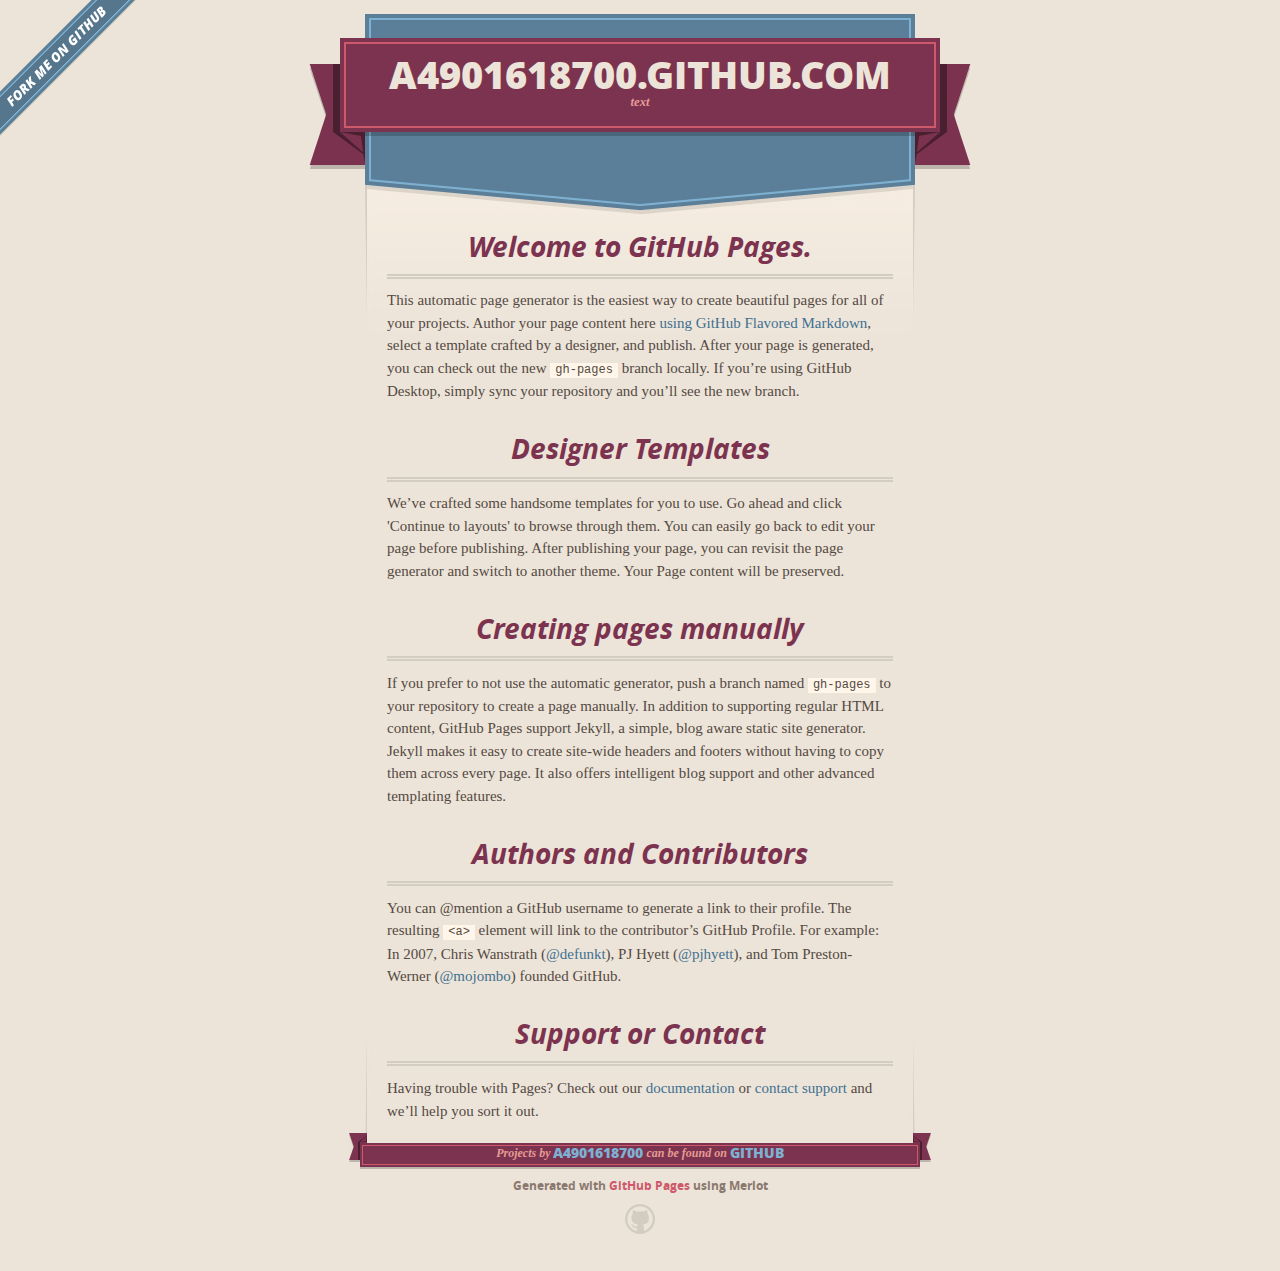
==== index.html @ 9aaaeb74 "Replace master branch with page content via GitHub" ====
<!DOCTYPE html>
<html>
  <head>
    <meta charset='utf-8'>
    <meta http-equiv="X-UA-Compatible" content="chrome=1">
    <meta name="viewport" content="width=640">

    <link rel="stylesheet" href="stylesheets/core.css" media="screen">
    <link rel="stylesheet" href="stylesheets/mobile.css" media="handheld, only screen and (max-device-width:640px)">
    <link rel="stylesheet" href="stylesheets/github-light.css">

    <script type="text/javascript" src="javascripts/modernizr.js"></script>
    <script type="text/javascript" src="https://ajax.googleapis.com/ajax/libs/jquery/1.7.1/jquery.min.js"></script>
    <script type="text/javascript" src="javascripts/headsmart.min.js"></script>
    <script type="text/javascript">
      $(document).ready(function () {
        $('#main_content').headsmart()
      })
    </script>
    <title>A4901618700.GitHub.com by a4901618700</title>
  </head>

  <body>
    <a id="forkme_banner" href="https://github.com/a4901618700">View on GitHub</a>
    <div class="shell">

      <header>
        <span class="ribbon-outer">
          <span class="ribbon-inner">
            <h1>A4901618700.GitHub.com</h1>
            <h2>text</h2>
          </span>
          <span class="left-tail"></span>
          <span class="right-tail"></span>
        </span>
      </header>

      <div id="no-downloads">
        <span class="inner">
        </span>
      </div>


      <span class="banner-fix"></span>


      <section id="main_content">
        <h3>
<a id="welcome-to-github-pages" class="anchor" href="#welcome-to-github-pages" aria-hidden="true"><span aria-hidden="true" class="octicon octicon-link"></span></a>Welcome to GitHub Pages.</h3>

<p>This automatic page generator is the easiest way to create beautiful pages for all of your projects. Author your page content here <a href="https://guides.github.com/features/mastering-markdown/">using GitHub Flavored Markdown</a>, select a template crafted by a designer, and publish. After your page is generated, you can check out the new <code>gh-pages</code> branch locally. If you’re using GitHub Desktop, simply sync your repository and you’ll see the new branch.</p>

<h3>
<a id="designer-templates" class="anchor" href="#designer-templates" aria-hidden="true"><span aria-hidden="true" class="octicon octicon-link"></span></a>Designer Templates</h3>

<p>We’ve crafted some handsome templates for you to use. Go ahead and click 'Continue to layouts' to browse through them. You can easily go back to edit your page before publishing. After publishing your page, you can revisit the page generator and switch to another theme. Your Page content will be preserved.</p>

<h3>
<a id="creating-pages-manually" class="anchor" href="#creating-pages-manually" aria-hidden="true"><span aria-hidden="true" class="octicon octicon-link"></span></a>Creating pages manually</h3>

<p>If you prefer to not use the automatic generator, push a branch named <code>gh-pages</code> to your repository to create a page manually. In addition to supporting regular HTML content, GitHub Pages support Jekyll, a simple, blog aware static site generator. Jekyll makes it easy to create site-wide headers and footers without having to copy them across every page. It also offers intelligent blog support and other advanced templating features.</p>

<h3>
<a id="authors-and-contributors" class="anchor" href="#authors-and-contributors" aria-hidden="true"><span aria-hidden="true" class="octicon octicon-link"></span></a>Authors and Contributors</h3>

<p>You can @mention a GitHub username to generate a link to their profile. The resulting <code>&lt;a&gt;</code> element will link to the contributor’s GitHub Profile. For example: In 2007, Chris Wanstrath (<a href="https://github.com/defunkt" class="user-mention">@defunkt</a>), PJ Hyett (<a href="https://github.com/pjhyett" class="user-mention">@pjhyett</a>), and Tom Preston-Werner (<a href="https://github.com/mojombo" class="user-mention">@mojombo</a>) founded GitHub.</p>

<h3>
<a id="support-or-contact" class="anchor" href="#support-or-contact" aria-hidden="true"><span aria-hidden="true" class="octicon octicon-link"></span></a>Support or Contact</h3>

<p>Having trouble with Pages? Check out our <a href="https://help.github.com/pages">documentation</a> or <a href="https://github.com/contact">contact support</a> and we’ll help you sort it out.</p>
      </section>

      <footer>
        <span class="ribbon-outer">
          <span class="ribbon-inner">
            <p>Projects by <a href="https://github.com/a4901618700">a4901618700</a> can be found on <a href="https://github.com/a4901618700">GitHub</a></p>
          </span>
          <span class="left-tail"></span>
          <span class="right-tail"></span>
        </span>
        <p>Generated with <a href="https://pages.github.com">GitHub Pages</a> using Merlot</p>
        <span class="octocat"></span>
      </footer>

    </div>

    
  </body>
</html>
---- stylesheets/core.css ----
@import url("screen.css");
@import url("non-screen.css") handheld;
@import url("non-screen.css") only screen and (max-device-width:640px);
---- stylesheets/mobile.css ----
/* Generated by Font Squirrel (http://www.fontsquirrel.com) on February 9, 2012 */


@font-face {
  font-family: 'Open Sans';
  src: url('../fonts/opensans-regular-webfont.eot');
  src: url('../fonts/opensans-regular-webfont.eot?#iefix') format('embedded-opentype'),
       url('../fonts/opensans-regular-webfont.woff') format('woff'),
       url('../fonts/opensans-regular-webfont.ttf') format('truetype'),
       url('../fonts/opensans-regular-webfont.svg#OpenSansRegular') format('svg');
  font-weight: normal;
  font-style: normal;
}

@font-face {
  font-family: 'Open Sans';
  src: url('../fonts/opensans-italic-webfont.eot');
  src: url('../fonts/opensans-italic-webfont.eot?#iefix') format('embedded-opentype'),
       url('../fonts/opensans-italic-webfont.woff') format('woff'),
       url('../fonts/opensans-italic-webfont.ttf') format('truetype'),
       url('../fonts/opensans-italic-webfont.svg#OpenSansItalic') format('svg');
  font-weight: normal;
  font-style: italic;
}

@font-face {
  font-family: 'Open Sans';
  src: url('../fonts/opensans-bold-webfont.eot');
  src: url('../fonts/opensans-bold-webfont.eot?#iefix') format('embedded-opentype'),
       url('../fonts/opensans-bold-webfont.woff') format('woff'),
       url('../fonts/opensans-bold-webfont.ttf') format('truetype'),
       url('../fonts/opensans-bold-webfont.svg#OpenSansBold') format('svg');
  font-weight: bold;
  font-style: normal;
}

@font-face {
  font-family: 'Open Sans';
  src: url('../fonts/opensans-bolditalic-webfont.eot');
  src: url('../fonts/opensans-bolditalic-webfont.eot?#iefix') format('embedded-opentype'),
       url('../fonts/opensans-bolditalic-webfont.woff') format('woff'),
       url('../fonts/opensans-bolditalic-webfont.ttf') format('truetype'),
       url('../fonts/opensans-bolditalic-webfont.svg#OpenSansBoldItalic') format('svg');
  font-weight: bold;
  font-style: italic;
}

@font-face {
  font-family: 'Open Sans';
  src: url('../fonts/opensans-extrabold-webfont.eot');
  src: url('../fonts/opensans-extrabold-webfont.eot?#iefix') format('embedded-opentype'),
       url('../fonts/opensans-extrabold-webfont.woff') format('woff'),
       url('../fonts/opensans-extrabold-webfont.ttf') format('truetype'),
       url('../fonts/opensans-extrabold-webfont.svg#OpenSansExtrabold') format('svg');
  font-weight: bolder;
  font-style: normal;
}


/* http://meyerweb.com/eric/tools/css/reset/ 
   v2.0 | 20110126
   License: none (public domain)
*/

html, body, div, span, applet, object, iframe,
h1, h2, h3, h4, h5, h6, p, blockquote, pre,
a, abbr, acronym, address, big, cite, code,
del, dfn, em, img, ins, kbd, q, s, samp,
small, strike, strong, sub, sup, tt, var,
b, u, i, center,
dl, dt, dd, ol, ul, li,
fieldset, form, label, legend,
table, caption, tbody, tfoot, thead, tr, th, td,
article, aside, canvas, details, embed, 
figure, figcaption, footer, header, hgroup, 
menu, nav, output, ruby, section, summary,
time, mark, audio, video {
  margin: 0;
  padding: 0;
  border: 0;
  font-size: 100%;
  font: inherit;
  vertical-align: baseline;
}
/* HTML5 display-role reset for older browsers */
article, aside, details, figcaption, figure, 
footer, header, hgroup, menu, nav, section {
  display: block;
}
body {
  line-height: 1;
}
ol, ul {
  list-style: none;
}
blockquote, q {
  quotes: none;
}
blockquote:before, blockquote:after,
q:before, q:after {
  content: '';
  content: none;
}
table {
  border-collapse: collapse;
  border-spacing: 0;
}

header, footer, section {
  display: block;
  position: relative;
}

/* STYLES */

div.shell {
  display: block;
  width: 640px;
  margin: 0 auto;
}

a#forkme_banner {
  display: none;
}

/* header */

header {
  position: relative;
  z-index: 2;
  margin: 0;
  max-width: 640px;
  top: 51px;
}

header span.ribbon-inner {
  position: relative;
  display: block;
  background-color: #cd596b;
  border: 8px solid #7c334f;
  padding: 6px;
  z-index: 1;
}

header span.left-tail, header span.right-tail {
  position: relative;
  display: block;
  width: 19px;
  height: 10px;
  background: transparent url(../images/ribbon-tail-sprite-2x.png) 0 0 no-repeat;
  position: absolute;
  bottom: -10px;
  z-index: 0;
}

header span.left-tail {
  background-position: 0 0;
  left: 0;
}

header span.right-tail {
  background-position: -19px 0;
  right: 0;
}

header h1 {
  background-color: #7c334f;
  font-size: 2em;
  font-weight: bolder;
  font-style: normal;
  text-transform: uppercase;
  color: #ece4d8;
  text-align: center;
  line-height:1;  
  padding: 14px 20px 0;
}

header h2 {
  background-color: #7c334f;
  font: bold italic .85em/1.5 Georgia, Times, “Times New Roman”, serif;
  color: #e69b95;
  padding-bottom: 14px;
  margin-top: -3px;
  text-align: center;
}

section#downloads {
  position: relative;
  display: block;
  height: 171px;
  width: 602px;
  padding-bottom: 150px;
  margin: 51px auto -250px;
  z-index: 1;
  background: transparent url(../images/shield.png) center 0 no-repeat;
}

section#downloads a {
  display: none;
}

span.banner-fix {
  background: transparent url(../images/shield-fallback.png) center top no-repeat;
  display: block;
  height: 31px;
  position: absolute;
  width: 640px;
  top: 20px;

}

section#main_content {
  z-index: 2;
  padding: 20px 40px 0;
  min-height:185px;
}

/* footer */

footer {
  background: none;
  padding-top: 104px;
  margin: -94px auto 40px;
  max-width:640px;
  text-align: center;
}

footer span.ribbon-outer {
  display: block;
  position: relative;
  border-bottom: 2px solid #bdb6ad;
}

footer span.ribbon-inner {
  position: relative;
  display: block;
  background-color: #cd596b;
  border: 8px solid #7c334f;
  padding: 6px;
  z-index: 1;
}

footer p {
  font-family: 'Open Sans', sans-serif;
  font-weight: bold;
  font-size: .6em;
  color: #8b786f;
}

footer a {
  color: #cd596b;
}

footer span.ribbon-inner p {
  background-color: #7c334f;
  margin: 0;
  color: #e69b95;
  font: bold italic 22px/1 Georgia, Times, “Times New Roman”, serif;
  height: auto;
  line-height: 1.1;
  padding: 20px 0px 10px;
}

footer span.ribbon-inner a {
  display: block;
  position: relative;
  bottom: 0;
  color: #7eb0d2;
  font-family: 'Open Sans', sans-serif;
  text-transform: uppercase;
  font-style: normal;
  font-weight: bolder;
  font-size: 38px;
  padding-bottom: 10px;
}

footer span.ribbon-inner a:hover {
  color: #7eb0d2;
}

footer span.left-tail, footer span.right-tail {
  position: relative;
  display: block;
  width: 23px;
  height: 126px;
  background: transparent url(../images/small-ribbon-tail-sprite-2x.png) 0 0 no-repeat;
  position: absolute;
  top: -126px;
  z-index: 0;
}

footer span.left-tail {
  background-position: 0 0;
  left: 0;
}

footer span.right-tail {
  background-position: -23px 0;
  right: 0;
}

footer span.octocat {
  background: transparent url(../images/octocat-2x.png) 0 0 no-repeat;
  display: block;
  width: 60px;
  height: 60px;
  margin: 20px auto 0;}

/* content */

body {
  background: #ece4d8;
  font: normal normal 30px/1.5 Georgia, Palatino,” Palatino Linotype”, Times, “Times New Roman”, serif;
  color: #544943;
  -webkit-font-smoothing: antialiased;
}

a, a:hover {
  color: #417090;
}

a {
  text-decoration: none;
}

a:hover {
  text-decoration: underline;
}

h1,h2,h3,h4,h5,h6 {
  font-family: 'Open Sans', sans-serif;
  font-weight: bold;
}

p {
  margin: .7em 0 0;
}

strong {
  font-weight: bold;
}

em {
  font-style: italic;
}

ol {
  margin: .7em 0;
  list-style-type: decimal;
  padding-left: 1.35em;
}

ul {
  margin: .7em 0;
  padding-left: 1.35em;
}

ul li {
  padding-left: 20px;
  background: transparent url(../images/chevron-2x.png) left 15px no-repeat;
}

blockquote {
  font-family: 'Open Sans', sans-serif;
  margin: 20px 0;
  color: #8b786f;
  padding-left: 1.35em;
  background: transparent url('../images/blockquote-gfx-2x.png') 0 8px no-repeat;
}

img {
  -webkit-box-shadow: 0px 4px 0px #bdb6ad;
  -moz-box-shadow: 0px 4px 0px #bdb6ad;
  box-shadow: 0px 4px 0px #bdb6ad;
  border: 4px solid #fff6e9;
  max-width: 556px;
}

hr {
  border: none;
  outline: none;
  height: 42px;
  background: transparent url('../images/hr-2x.jpg') center center repeat-x;
  margin: 0 0 20px;
}

code {
  background: #fff6e9;
  font: normal normal .9em/1.7 "Lucida Sans Typewriter", "Lucida Console", Monaco, "Bitstream Vera Sans Mono", monospace;
  padding: 0 5px 1px;
}

pre {
  margin: 10px 0 20px;
  padding: .7em;
  background: #fff6e9;
  border-bottom: 4px solid #bdb6ad;
  font: normal normal .9em/1.7 "Lucida Sans Typewriter", "Lucida Console", Monaco, "Bitstream Vera Sans Mono", monospace;
  overflow: auto;
}

table {
  background: #fff6e9;
  display: table;
  width: 100%;
  border-collapse: separate;
  border-bottom: 4px solid #bdb6ad;
  margin: 10px 0;
}

tr {
  display: table-row;
}

th {
  display: table-cell;
  padding: 2px 10px;
  border: solid #ece4d8;
  border-width: 0 4px 4px 0;
  color: #cd596b;
  font-family: 'Open Sans', sans-serif;
  font-weight: bold;
  font-size: .85em;
}

td {
  display: table-cell;
  padding: 0 .7em;
  border: solid #ece4d8;
  border-width: 0 4px 4px 0;
}

td:last-child, th:last-child {
  border-right: none;
}

tr:last-child td {
  border-bottom: none;
}

dl {
  margin: .7em 0 20px;
}

dt {
  font-family: 'Open Sans', sans-serif;
  font-weight: bold;
}

dd {
  padding-left: 1.35em;
}

dd p:first-child {
  margin-top: 0;
}

/* Content based headers */

#main_content > .header-level-1:first-child,
#main_content > .header-level-2:first-child,
#main_content > .header-level-3:first-child,
#main_content > .header-level-4:first-child,
#main_content > .header-level-5:first-child,
#main_content > .header-level-6:first-child {
  margin-top: 0;
}

.header-level-1 {
  font-size: 1.85em;
  border-bottom: .2em double #d3ccc1;
  color: #7c334f;
  text-align: center;
  font-style: italic;
  margin: 1.1em 0 .38em;
  line-height: 1.2;
  padding-bottom: 10px
}

.header-level-2 {
  font-size: 1.58em;
  color: #7c334f;
  margin: .95em 0 .5em;
  border-bottom: .1em solid #D3CCC1;
  line-height: 1.2;
  padding-bottom: 10px
}

.header-level-3 {
  margin: 20px 0 10px;
  font-size: 1.45em;
}

.header-level-4 {
  margin: .6em 0;
  font-size: 1.2em;
  color: #cd596b;
}

.header-level-5 {
  margin: .7em 0;
  font-size: 1em;
  color: #8b786f;
}

.header-level-6 {
  margin: .8em 0;
  font-size: .85em;
  font-style: italic;
}
---- stylesheets/github-light.css ----
/*
The MIT License (MIT)

Copyright (c) 2016 GitHub, Inc.

Permission is hereby granted, free of charge, to any person obtaining a copy
of this software and associated documentation files (the "Software"), to deal
in the Software without restriction, including without limitation the rights
to use, copy, modify, merge, publish, distribute, sublicense, and/or sell
copies of the Software, and to permit persons to whom the Software is
furnished to do so, subject to the following conditions:

The above copyright notice and this permission notice shall be included in all
copies or substantial portions of the Software.

THE SOFTWARE IS PROVIDED "AS IS", WITHOUT WARRANTY OF ANY KIND, EXPRESS OR
IMPLIED, INCLUDING BUT NOT LIMITED TO THE WARRANTIES OF MERCHANTABILITY,
FITNESS FOR A PARTICULAR PURPOSE AND NONINFRINGEMENT. IN NO EVENT SHALL THE
AUTHORS OR COPYRIGHT HOLDERS BE LIABLE FOR ANY CLAIM, DAMAGES OR OTHER
LIABILITY, WHETHER IN AN ACTION OF CONTRACT, TORT OR OTHERWISE, ARISING FROM,
OUT OF OR IN CONNECTION WITH THE SOFTWARE OR THE USE OR OTHER DEALINGS IN THE
SOFTWARE.

*/

.pl-c /* comment */ {
  color: #969896;
}

.pl-c1 /* constant, variable.other.constant, support, meta.property-name, support.constant, support.variable, meta.module-reference, markup.raw, meta.diff.header */,
.pl-s .pl-v /* string variable */ {
  color: #0086b3;
}

.pl-e /* entity */,
.pl-en /* entity.name */ {
  color: #795da3;
}

.pl-smi /* variable.parameter.function, storage.modifier.package, storage.modifier.import, storage.type.java, variable.other */,
.pl-s .pl-s1 /* string source */ {
  color: #333;
}

.pl-ent /* entity.name.tag */ {
  color: #63a35c;
}

.pl-k /* keyword, storage, storage.type */ {
  color: #a71d5d;
}

.pl-s /* string */,
.pl-pds /* punctuation.definition.string, string.regexp.character-class */,
.pl-s .pl-pse .pl-s1 /* string punctuation.section.embedded source */,
.pl-sr /* string.regexp */,
.pl-sr .pl-cce /* string.regexp constant.character.escape */,
.pl-sr .pl-sre /* string.regexp source.ruby.embedded */,
.pl-sr .pl-sra /* string.regexp string.regexp.arbitrary-repitition */ {
  color: #183691;
}

.pl-v /* variable */ {
  color: #ed6a43;
}

.pl-id /* invalid.deprecated */ {
  color: #b52a1d;
}

.pl-ii /* invalid.illegal */ {
  color: #f8f8f8;
  background-color: #b52a1d;
}

.pl-sr .pl-cce /* string.regexp constant.character.escape */ {
  font-weight: bold;
  color: #63a35c;
}

.pl-ml /* markup.list */ {
  color: #693a17;
}

.pl-mh /* markup.heading */,
.pl-mh .pl-en /* markup.heading entity.name */,
.pl-ms /* meta.separator */ {
  font-weight: bold;
  color: #1d3e81;
}

.pl-mq /* markup.quote */ {
  color: #008080;
}

.pl-mi /* markup.italic */ {
  font-style: italic;
  color: #333;
}

.pl-mb /* markup.bold */ {
  font-weight: bold;
  color: #333;
}

.pl-md /* markup.deleted, meta.diff.header.from-file */ {
  color: #bd2c00;
  background-color: #ffecec;
}

.pl-mi1 /* markup.inserted, meta.diff.header.to-file */ {
  color: #55a532;
  background-color: #eaffea;
}

.pl-mdr /* meta.diff.range */ {
  font-weight: bold;
  color: #795da3;
}

.pl-mo /* meta.output */ {
  color: #1d3e81;
}
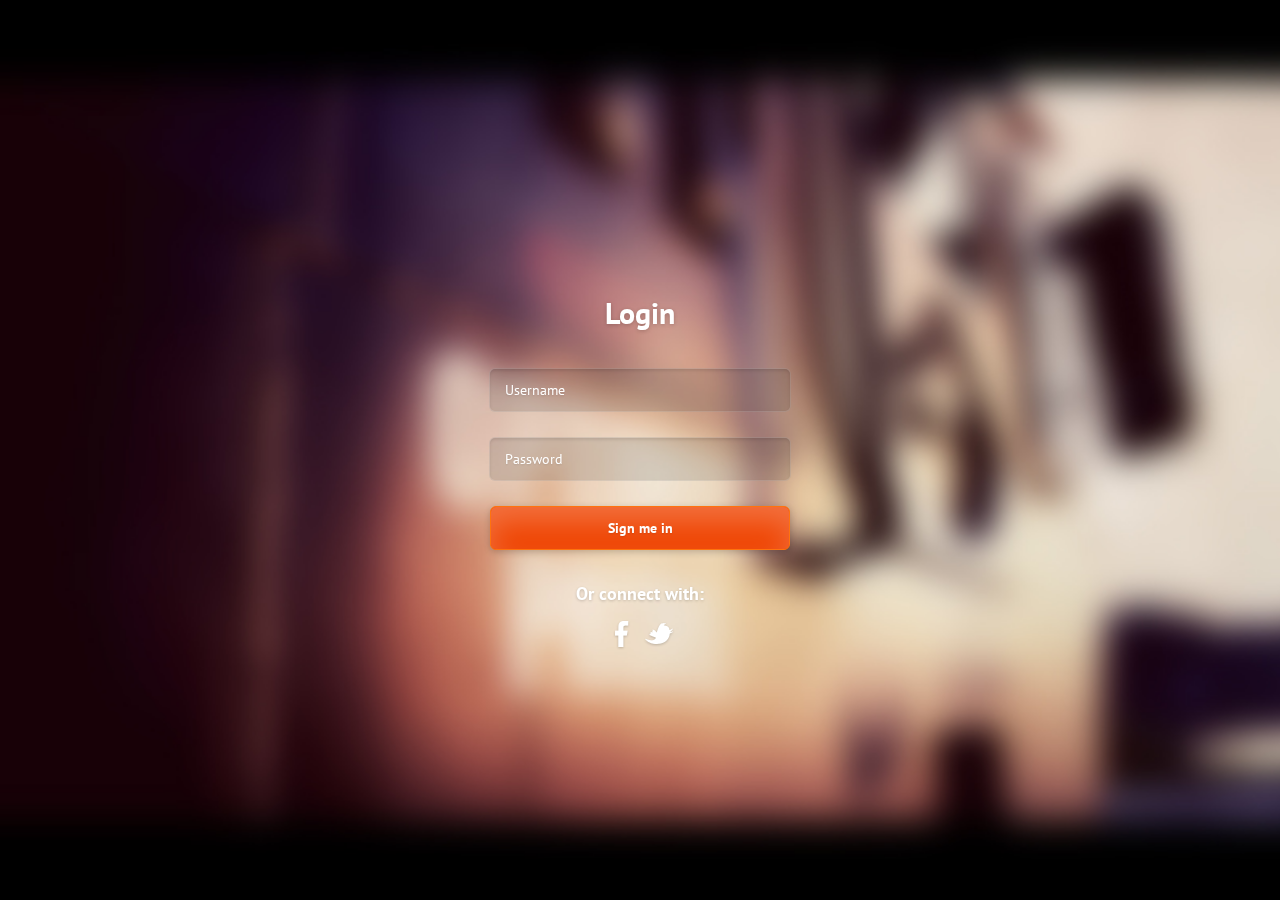
==== commit 60d5c9f0: "gerenzhan" ====
--- a/index.html
+++ b/index.html
@@ -1,90 +1,53 @@
+
 <!DOCTYPE html>
-<html>
-  <head>
-    <meta charset='utf-8'>
-    <meta http-equiv="X-UA-Compatible" content="chrome=1">
-    <meta name="viewport" content="width=640">
+<html lang="en" class="no-js">
 
-    <link rel="stylesheet" href="stylesheets/core.css" media="screen">
-    <link rel="stylesheet" href="stylesheets/mobile.css" media="handheld, only screen and (max-device-width:640px)">
-    <link rel="stylesheet" href="stylesheets/github-light.css">
+    <head>
 
-    <script type="text/javascript" src="javascripts/modernizr.js"></script>
-    <script type="text/javascript" src="https://ajax.googleapis.com/ajax/libs/jquery/1.7.1/jquery.min.js"></script>
-    <script type="text/javascript" src="javascripts/headsmart.min.js"></script>
-    <script type="text/javascript">
-      $(document).ready(function () {
-        $('#main_content').headsmart()
-      })
-    </script>
-    <title>A4901618700.GitHub.com by a4901618700</title>
-  </head>
+        <meta charset="utf-8">
+        <title>Fullscreen Login</title>
+        <meta name="viewport" content="width=device-width, initial-scale=1.0">
+        <meta name="description" content="">
+        <meta name="author" content="">
 
-  <body>
-    <a id="forkme_banner" href="https://github.com/a4901618700">View on GitHub</a>
-    <div class="shell">
+        <!-- CSS -->
+        <link rel='stylesheet' href='http://fonts.googleapis.com/css?family=PT+Sans:400,700'>
+        <link rel="stylesheet" href="assets/css/reset.css">
+        <link rel="stylesheet" href="assets/css/supersized.css">
+        <link rel="stylesheet" href="assets/css/style.css">
 
-      <header>
-        <span class="ribbon-outer">
-          <span class="ribbon-inner">
-            <h1>A4901618700.GitHub.com</h1>
-            <h2>text</h2>
-          </span>
-          <span class="left-tail"></span>
-          <span class="right-tail"></span>
-        </span>
-      </header>
+        <!-- HTML5 shim, for IE6-8 support of HTML5 elements -->
+        <!--[if lt IE 9]>
+            <script src="http://html5shim.googlecode.com/svn/trunk/html5.js"></script>
+        <![endif]-->
 
-      <div id="no-downloads">
-        <span class="inner">
-        </span>
-      </div>
+    </head>
 
+    <body>
 
-      <span class="banner-fix"></span>
+        <div class="page-container">
+            <h1>Login</h1>
+            <form action="templates/index.html" method="post">
+                <input type="text" name="username" class="username" placeholder="Username">
+                <input type="password" name="password" class="password" placeholder="Password">
+                <button type="submit">Sign me in</button>
+                <div class="error"><span>+</span></div>
+            </form>
+            <div class="connect">
+                <p>Or connect with:</p>
+                <p>
+                    <a class="facebook" href=""></a>
+                    <a class="twitter" href=""></a>
+                </p>
+            </div>
+        </div>
+        <!-- Javascript -->
+        <script src="assets/js/jquery-1.8.2.min.js"></script>
+        <script src="assets/js/supersized.3.2.7.min.js"></script>
+        <script src="assets/js/supersized-init.js"></script>
+        <script src="assets/js/scripts.js"></script>
 
+    </body>
 
-      <section id="main_content">
-        <h3>
-<a id="welcome-to-github-pages" class="anchor" href="#welcome-to-github-pages" aria-hidden="true"><span aria-hidden="true" class="octicon octicon-link"></span></a>Welcome to GitHub Pages.</h3>
+</html>
 
-<p>This automatic page generator is the easiest way to create beautiful pages for all of your projects. Author your page content here <a href="https://guides.github.com/features/mastering-markdown/">using GitHub Flavored Markdown</a>, select a template crafted by a designer, and publish. After your page is generated, you can check out the new <code>gh-pages</code> branch locally. If you’re using GitHub Desktop, simply sync your repository and you’ll see the new branch.</p>
-
-<h3>
-<a id="designer-templates" class="anchor" href="#designer-templates" aria-hidden="true"><span aria-hidden="true" class="octicon octicon-link"></span></a>Designer Templates</h3>
-
-<p>We’ve crafted some handsome templates for you to use. Go ahead and click 'Continue to layouts' to browse through them. You can easily go back to edit your page before publishing. After publishing your page, you can revisit the page generator and switch to another theme. Your Page content will be preserved.</p>
-
-<h3>
-<a id="creating-pages-manually" class="anchor" href="#creating-pages-manually" aria-hidden="true"><span aria-hidden="true" class="octicon octicon-link"></span></a>Creating pages manually</h3>
-
-<p>If you prefer to not use the automatic generator, push a branch named <code>gh-pages</code> to your repository to create a page manually. In addition to supporting regular HTML content, GitHub Pages support Jekyll, a simple, blog aware static site generator. Jekyll makes it easy to create site-wide headers and footers without having to copy them across every page. It also offers intelligent blog support and other advanced templating features.</p>
-
-<h3>
-<a id="authors-and-contributors" class="anchor" href="#authors-and-contributors" aria-hidden="true"><span aria-hidden="true" class="octicon octicon-link"></span></a>Authors and Contributors</h3>
-
-<p>You can @mention a GitHub username to generate a link to their profile. The resulting <code>&lt;a&gt;</code> element will link to the contributor’s GitHub Profile. For example: In 2007, Chris Wanstrath (<a href="https://github.com/defunkt" class="user-mention">@defunkt</a>), PJ Hyett (<a href="https://github.com/pjhyett" class="user-mention">@pjhyett</a>), and Tom Preston-Werner (<a href="https://github.com/mojombo" class="user-mention">@mojombo</a>) founded GitHub.</p>
-
-<h3>
-<a id="support-or-contact" class="anchor" href="#support-or-contact" aria-hidden="true"><span aria-hidden="true" class="octicon octicon-link"></span></a>Support or Contact</h3>
-
-<p>Having trouble with Pages? Check out our <a href="https://help.github.com/pages">documentation</a> or <a href="https://github.com/contact">contact support</a> and we’ll help you sort it out.</p>
-      </section>
-
-      <footer>
-        <span class="ribbon-outer">
-          <span class="ribbon-inner">
-            <p>Projects by <a href="https://github.com/a4901618700">a4901618700</a> can be found on <a href="https://github.com/a4901618700">GitHub</a></p>
-          </span>
-          <span class="left-tail"></span>
-          <span class="right-tail"></span>
-        </span>
-        <p>Generated with <a href="https://pages.github.com">GitHub Pages</a> using Merlot</p>
-        <span class="octocat"></span>
-      </footer>
-
-    </div>
-
-    
-  </body>
-</html>
--- a/assets/css/supersized.css
+++ b/assets/css/supersized.css
@@ -0,0 +1,34 @@
+/*
+
+	Supersized - Fullscreen Slideshow jQuery Plugin
+	Version : 3.2.7
+	Site	: www.buildinternet.com/project/supersized
+	
+	Author	: Sam Dunn
+	Company : One Mighty Roar (www.onemightyroar.com)
+	License : MIT License / GPL License
+	
+*/
+
+* { margin:0; padding:0; }
+body { background:#111; height:100%; }
+	img { border:none; }
+	
+	#supersized-loader { position:absolute; top:50%; left:50%; z-index:0; width:60px; height:60px; margin:-30px 0 0 -30px; text-indent:-999em; background:url(../img/progress.gif) no-repeat center center;}
+	
+	#supersized {  display:block; position:fixed; left:0; top:0; overflow:hidden; z-index:-999; height:100%; width:100%; }
+		#supersized img { width:auto; height:auto; position:relative; display:none; outline:none; border:none; }
+			#supersized.speed img { -ms-interpolation-mode:nearest-neighbor; image-rendering: -moz-crisp-edges; }	/*Speed*/
+			#supersized.quality img { -ms-interpolation-mode:bicubic; image-rendering: optimizeQuality; }			/*Quality*/
+		
+		#supersized li { display:block; list-style:none; z-index:-30; position:fixed; overflow:hidden; top:0; left:0; width:100%; height:100%; background:#111; }
+		#supersized a { width:100%; height:100%; display:block; }
+			#supersized li.prevslide { z-index:-20; }
+			#supersized li.activeslide { z-index:-10; }
+			#supersized li.image-loading { background:#111 url(../img/progress.gif) no-repeat center center; width:100%; height:100%; }
+				#supersized li.image-loading img{ visibility:hidden; }
+			#supersized li.prevslide img, #supersized li.activeslide img{ display:inline; }
+
+
+#supersized img { max-width: none !important }
+
--- a/assets/css/style.css
+++ b/assets/css/style.css
@@ -0,0 +1,194 @@
+/*
+ *
+ * Template Name: Fullscreen Login
+ * Description: Login Template with Fullscreen Background Slideshow
+ * Author: Anli Zaimi
+ * Author URI: http://azmind.com
+ *
+ */
+
+
+body {
+    background: #f8f8f8;
+    font-family: 'PT Sans', Helvetica, Arial, sans-serif;
+    text-align: center;
+    color: #fff;
+}
+
+.page-container {
+    width: 305px;
+    height: 305px;
+    position: absolute;
+    left: 0;
+    right: 0;
+    top: 0;
+    bottom: 0;
+    margin: auto;
+}
+
+h1 {
+    font-size: 30px;
+    font-weight: 700;
+    text-shadow: 0 1px 4px rgba(0,0,0,.2);
+}
+
+form {
+    position: relative;
+    width: 305px;
+    margin: 15px auto 0 auto;
+    text-align: center;
+}
+
+input {
+    width: 270px;
+    height: 42px;
+    margin-top: 25px;
+    padding: 0 15px;
+    background: #2d2d2d; /* browsers that don't support rgba */
+    background: rgba(45,45,45,.15);
+    -moz-border-radius: 6px;
+    -webkit-border-radius: 6px;
+    border-radius: 6px;
+    border: 1px solid #3d3d3d; /* browsers that don't support rgba */
+    border: 1px solid rgba(255,255,255,.15);
+    -moz-box-shadow: 0 2px 3px 0 rgba(0,0,0,.1) inset;
+    -webkit-box-shadow: 0 2px 3px 0 rgba(0,0,0,.1) inset;
+    box-shadow: 0 2px 3px 0 rgba(0,0,0,.1) inset;
+    font-family: 'PT Sans', Helvetica, Arial, sans-serif;
+    font-size: 14px;
+    color: #fff;
+    text-shadow: 0 1px 2px rgba(0,0,0,.1);
+    -o-transition: all .2s;
+    -moz-transition: all .2s;
+    -webkit-transition: all .2s;
+    -ms-transition: all .2s;
+}
+
+input:-moz-placeholder { color: #fff; }
+input:-ms-input-placeholder { color: #fff; }
+input::-webkit-input-placeholder { color: #fff; }
+
+input:focus {
+    outline: none;
+    -moz-box-shadow:
+        0 2px 3px 0 rgba(0,0,0,.1) inset,
+        0 2px 7px 0 rgba(0,0,0,.2);
+    -webkit-box-shadow:
+        0 2px 3px 0 rgba(0,0,0,.1) inset,
+        0 2px 7px 0 rgba(0,0,0,.2);
+    box-shadow:
+        0 2px 3px 0 rgba(0,0,0,.1) inset,
+        0 2px 7px 0 rgba(0,0,0,.2);
+}
+
+button {
+    cursor: pointer;
+    width: 300px;
+    height: 44px;
+    margin-top: 25px;
+    padding: 0;
+    background: #ef4300;
+    -moz-border-radius: 6px;
+    -webkit-border-radius: 6px;
+    border-radius: 6px;
+    border: 1px solid #ff730e;
+    -moz-box-shadow:
+        0 15px 30px 0 rgba(255,255,255,.25) inset,
+        0 2px 7px 0 rgba(0,0,0,.2);
+    -webkit-box-shadow:
+        0 15px 30px 0 rgba(255,255,255,.25) inset,
+        0 2px 7px 0 rgba(0,0,0,.2);
+    box-shadow:
+        0 15px 30px 0 rgba(255,255,255,.25) inset,
+        0 2px 7px 0 rgba(0,0,0,.2);
+    font-family: 'PT Sans', Helvetica, Arial, sans-serif;
+    font-size: 14px;
+    font-weight: 700;
+    color: #fff;
+    text-shadow: 0 1px 2px rgba(0,0,0,.1);
+    -o-transition: all .2s;
+    -moz-transition: all .2s;
+    -webkit-transition: all .2s;
+    -ms-transition: all .2s;
+}
+
+button:hover {
+    -moz-box-shadow:
+        0 15px 30px 0 rgba(255,255,255,.15) inset,
+        0 2px 7px 0 rgba(0,0,0,.2);
+    -webkit-box-shadow:
+        0 15px 30px 0 rgba(255,255,255,.15) inset,
+        0 2px 7px 0 rgba(0,0,0,.2);
+    box-shadow:
+        0 15px 30px 0 rgba(255,255,255,.15) inset,
+        0 2px 7px 0 rgba(0,0,0,.2);
+}
+
+button:active {
+    -moz-box-shadow:
+        0 15px 30px 0 rgba(255,255,255,.15) inset,
+        0 2px 7px 0 rgba(0,0,0,.2);
+    -webkit-box-shadow:
+        0 15px 30px 0 rgba(255,255,255,.15) inset,
+        0 2px 7px 0 rgba(0,0,0,.2);
+    box-shadow:        
+        0 5px 8px 0 rgba(0,0,0,.1) inset,
+        0 1px 4px 0 rgba(0,0,0,.1);
+
+    border: 0px solid #ef4300;
+}
+
+.error {
+    display: none;
+    position: absolute;
+    top: 27px;
+    right: -55px;
+    width: 40px;
+    height: 40px;
+    background: #2d2d2d; /* browsers that don't support rgba */
+    background: rgba(45,45,45,.25);
+    -moz-border-radius: 8px;
+    -webkit-border-radius: 8px;
+    border-radius: 8px;
+}
+
+.error span {
+    display: inline-block;
+    margin-left: 2px;
+    font-size: 40px;
+    font-weight: 700;
+    line-height: 40px;
+    text-shadow: 0 1px 2px rgba(0,0,0,.1);
+    -o-transform: rotate(45deg);
+    -moz-transform: rotate(45deg);
+    -webkit-transform: rotate(45deg);
+    -ms-transform: rotate(45deg);
+
+}
+
+.connect {
+    width: 305px;
+    margin: 35px auto 0 auto;
+    font-size: 18px;
+    font-weight: 700;
+    text-shadow: 0 1px 3px rgba(0,0,0,.2);
+}
+
+.connect a {
+    display: inline-block;
+    width: 32px;
+    height: 35px;
+    margin-top: 15px;
+    -o-transition: all .2s;
+    -moz-transition: all .2s;
+    -webkit-transition: all .2s;
+    -ms-transition: all .2s;
+}
+
+.connect a.facebook { background: url(../img/facebook.png) center center no-repeat; }
+.connect a.twitter { background: url(../img/twitter.png) center center no-repeat; }
+
+.connect a:hover { background-position: center bottom; }
+
+
+
